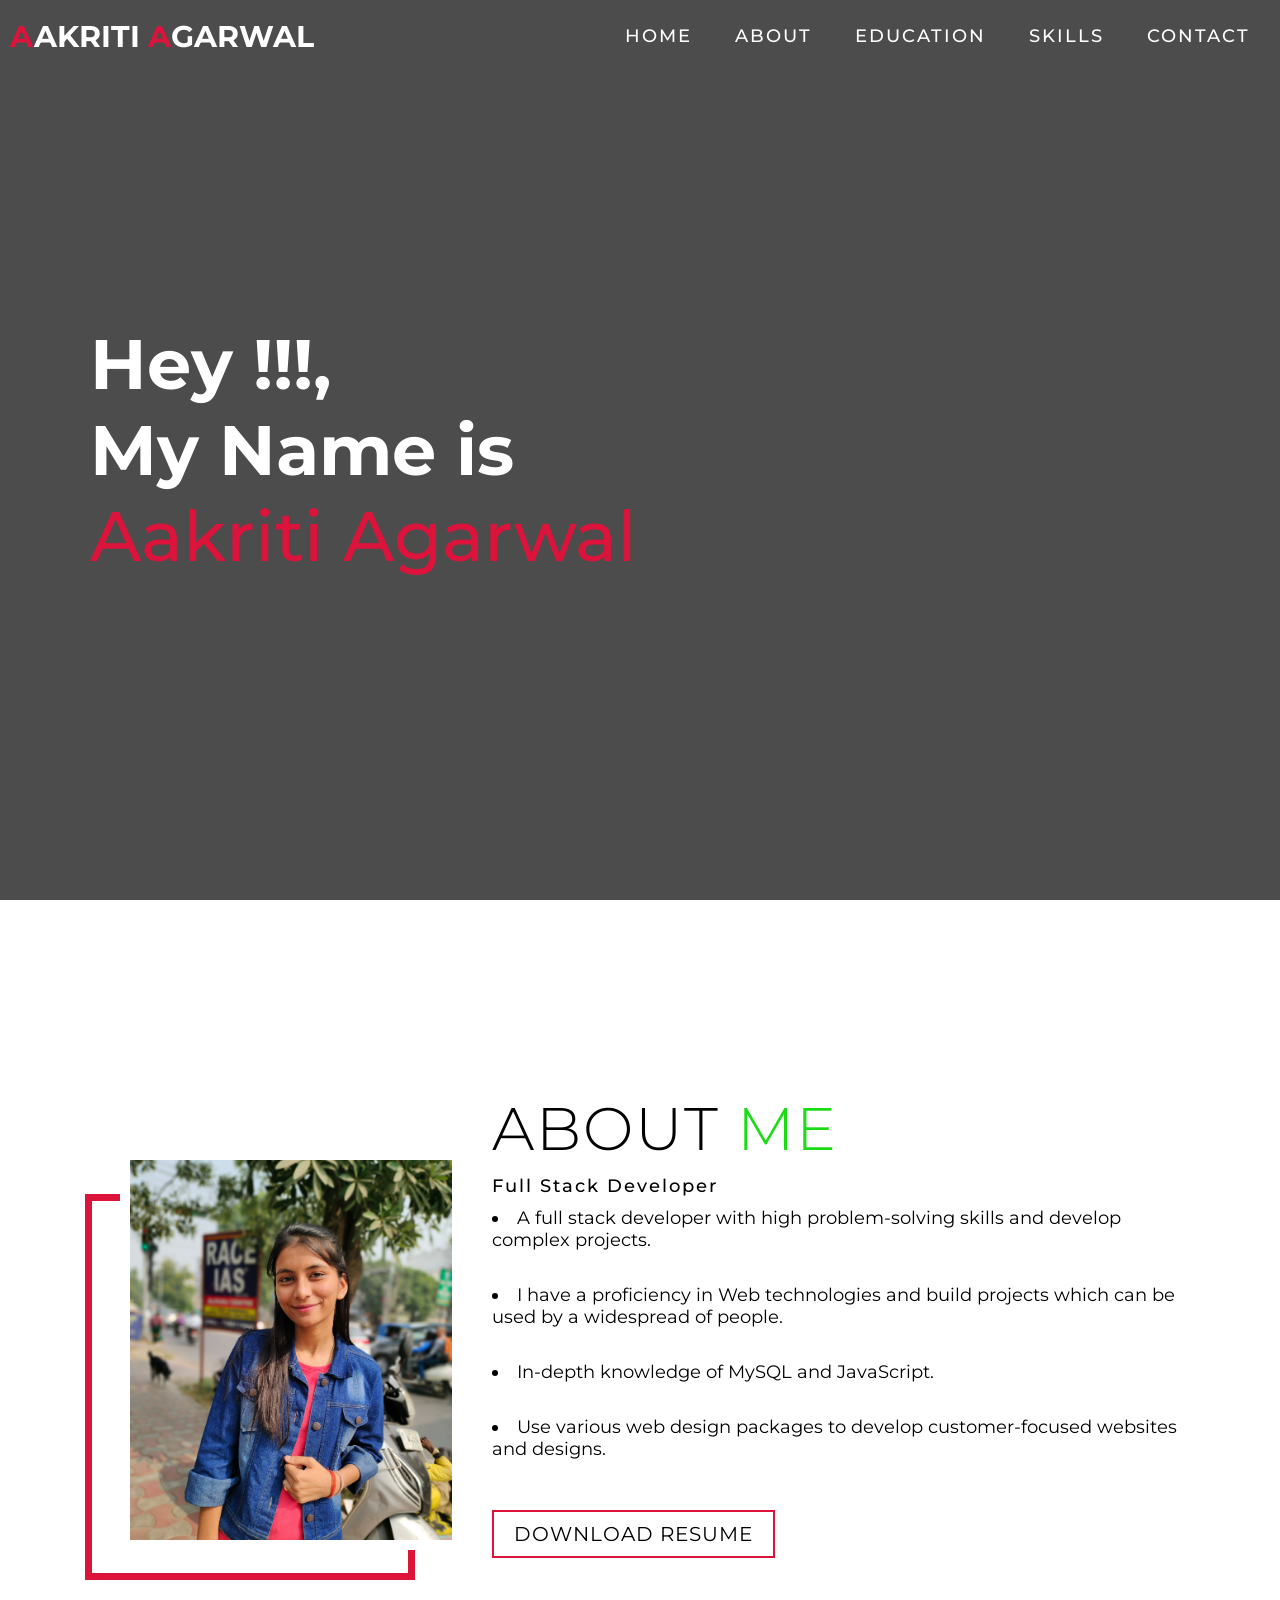
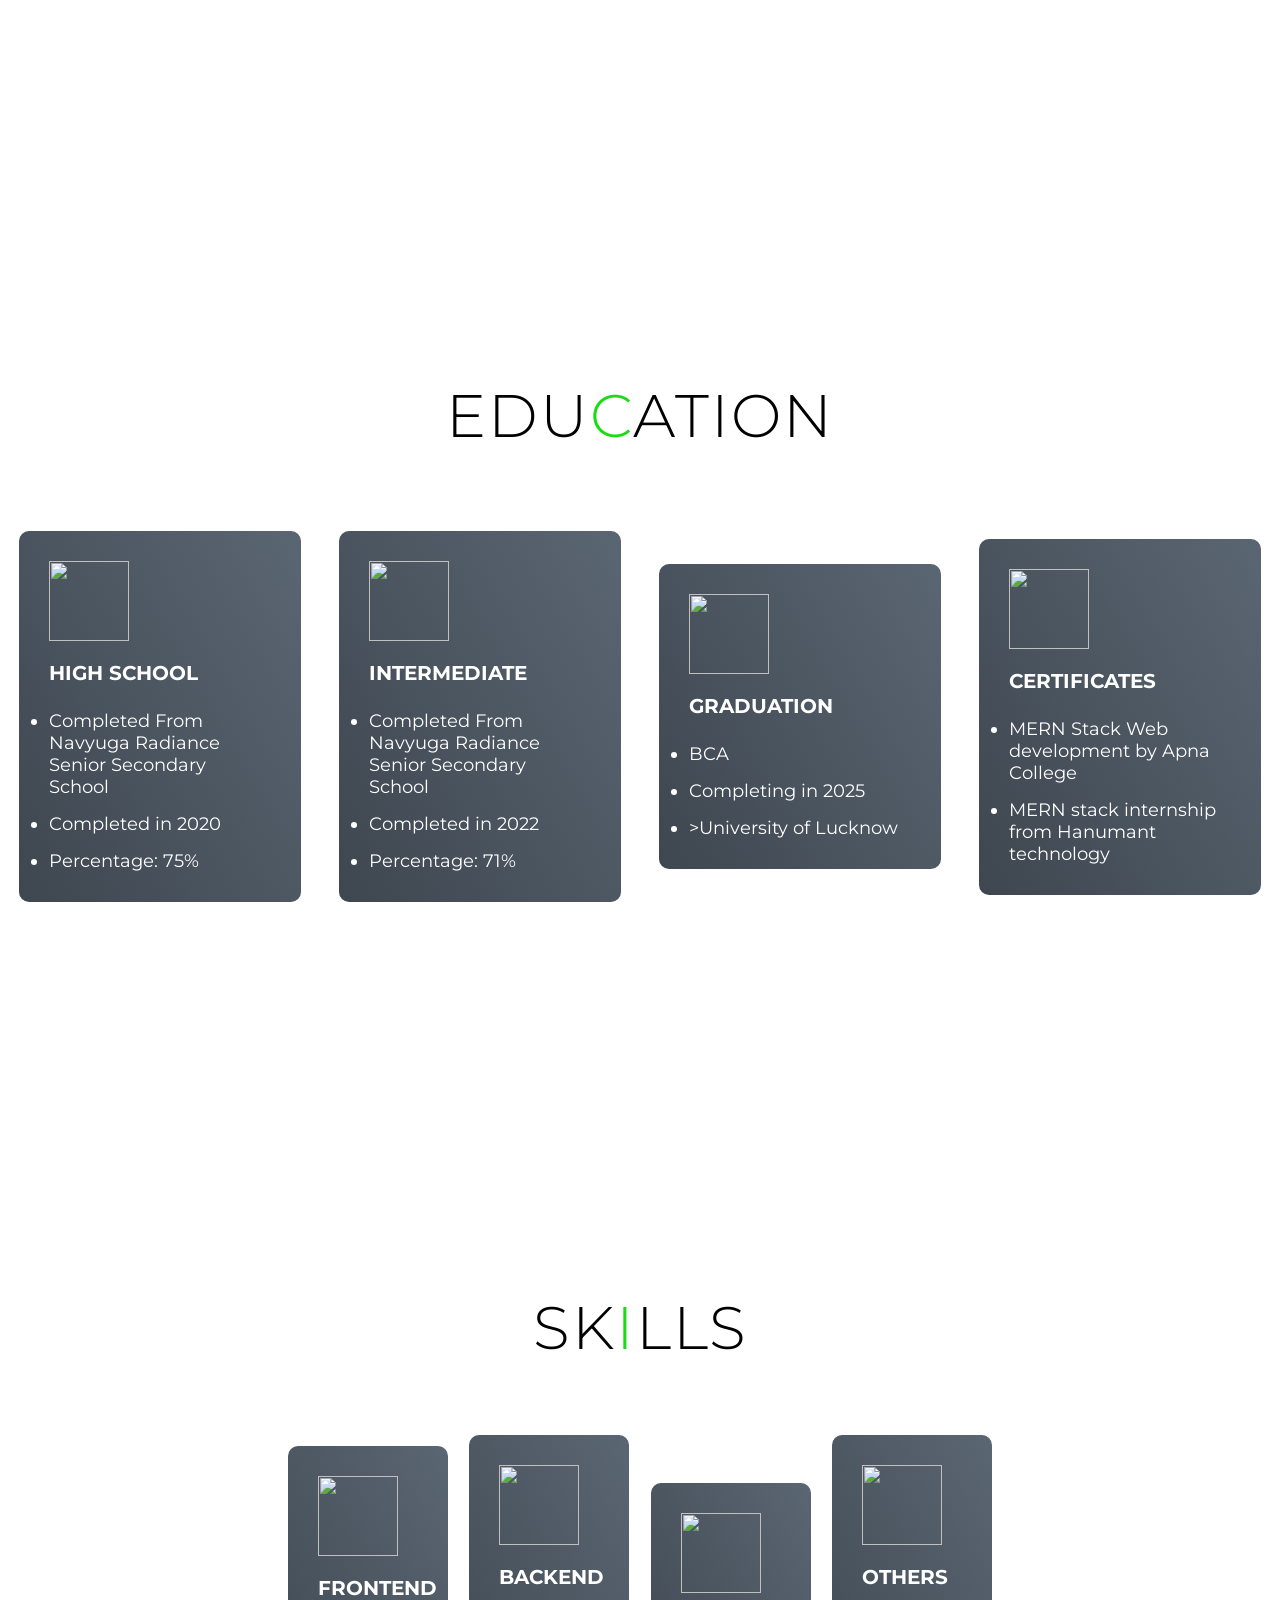
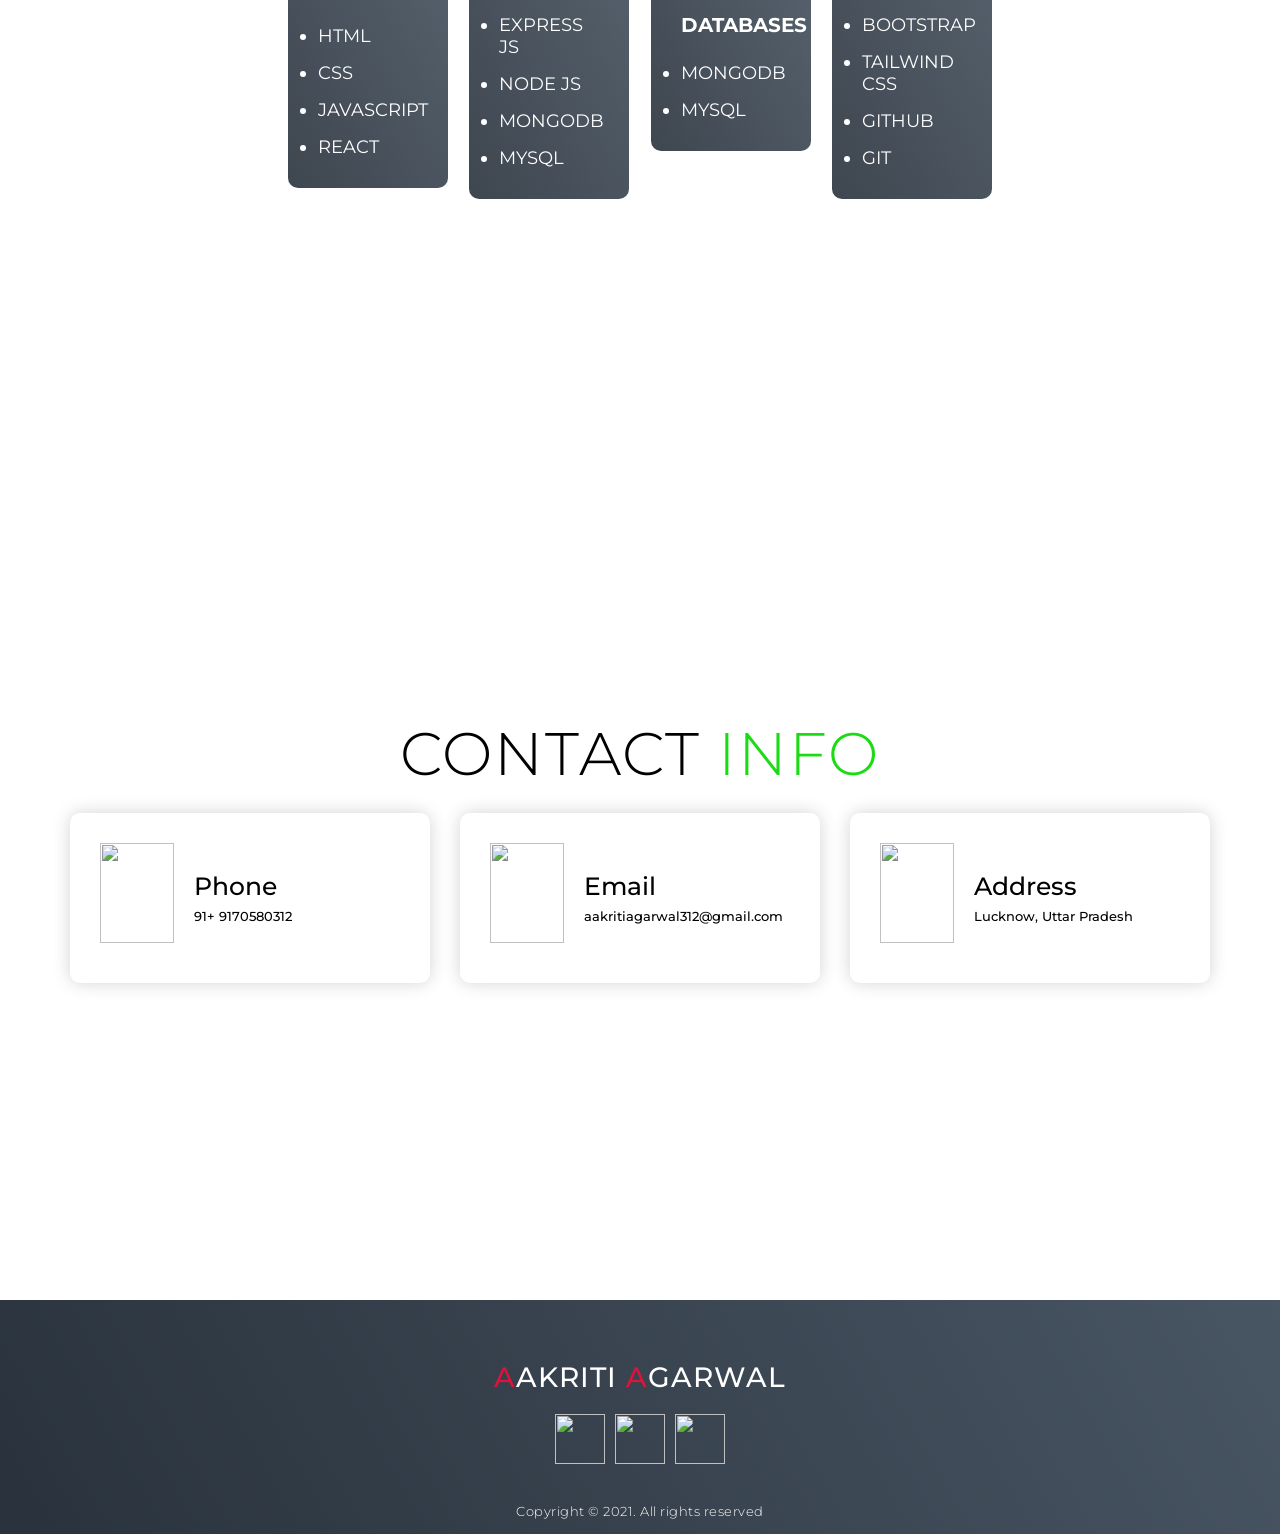
==== index.html @ 70759e77 "Add files via upload" ====
<!DOCTYPE html>
<html lang="en">
<head>
  <meta charset="UTF-8">
  <meta name="viewport" content="width=device-width, initial-scale=1.0">
  <link rel="stylesheet" href="style.css">
  <link rel="stylesheet" href="https://cdnjs.cloudflare.com/ajax/libs/font-awesome/6.6.0/css/all.min.css" integrity="sha512-Kc323vGBEqzTmouAECnVceyQqyqdsSiqLQISBL29aUW4U/M7pSPA/gEUZQqv1cwx4OnYxTxve5UMg5GT6L4JJg==" crossorigin="anonymous" referrerpolicy="no-referrer" />
  <title>My Website</title>
</head>
<body>
  <!-- Header -->
  <section id="header">
    <div class="header container">
      <div class="nav-bar">
        <div class="brand">
          <a href="#hero"><h1><span>A</span>akriti <span>A</span>garwal</h1></a>
        </div>
        <div class="nav-list">
          <div class="hamburger"><div class="bar"></div></div>
          <ul>
            <li><a href="#hero" data-after="Home">Home</a></li>
            <li><a href="#services" data-after="Service">About</a></li>
            <li><a href="#projects" data-after="Projects">Education</a></li>
            <li><a href="#about" data-after="About">Skills</a></li>
            <li><a href="#contact" data-after="Contact">Contact</a></li>
          </ul>
        </div>
      </div>
    </div>
  </section>
  <!-- End Header -->


  <!-- Hero Section  -->
  <section id="hero">
    <div class="hero container">
      <div>
        <h1>Hey !!!, <span></span></h1>
        <h1>My Name is <span></span></h1>
        <h1> Aakriti Agarwal <span></span></h1>
      </div>
    </div>
  </section>
  <!-- End Hero Section  -->

  <!-- About Section -->
  <section id="about">
    <div class="about container">
      <div class="col-left">
        <div class="about-img">
          <img src="./img/img1.jpeg" alt="img">
        </div>
      </div>
      <div class="col-right">
        <h1 class="section-title">About <span>me</span></h1>
        <h2>Full Stack Developer</h2>
        <li>A full stack developer with high problem-solving skills and develop complex projects.</li><br>
        <li>I have a proficiency in Web technologies and build projects which can be used by a widespread of people.</li><br>
        <li>In-depth knowledge of MySQL and JavaScript.</li><br>
        <li>Use various web design packages to develop customer-focused websites and designs.</li>
    </ul>
        <a href="AAKRITI1.docx" download="Resume.pdf" class="cta">Download Resume</a>
      </div>
    </div>
  </section>
  <!-- End About Section -->

  <!-- Education Section -->
  <section id="services">
    <div class="services container">
      <div class="service-top">
        <h1 class="section-title">Edu<span>c</span>ation</h1>
      </div>
      <div class="service-bottom">
        <div class="service-item">
          <div class="icon"><img src="https://img.icons8.com/bubbles/100/000000/services.png"/></div>
          <h2>High School</h2>
          <ul>
            <li>Completed From Navyuga Radiance Senior Secondary School</li>
            <li>Completed in 2020</li>
            <li>Percentage: 75%</li>
          </ul>
        </div>
        <div class="service-item">
          <div class="icon"><img src="https://img.icons8.com/bubbles/100/000000/services.png"/></div>
          <h2>Intermediate</h2>
          <ul>
            <li>Completed From Navyuga Radiance Senior Secondary School</li>
            <li>Completed in 2022</li>
            <li>Percentage: 71%</li>
          </ul>
        </div>
        <div class="service-item">
          <div class="icon"><img src="https://img.icons8.com/bubbles/100/000000/services.png"/></div>
          <h2>Graduation</h2>
          <ul>
            <li>BCA</li>
            <li>Completing in 2025</li>
            <li>>University of Lucknow</li>
          </ul>
        </div>
        <div class="service-item">
          <div class="icon"><img src="https://img.icons8.com/bubbles/100/000000/services.png"/></div>
          <h2>Certificates</h2>
          <ul>
            <li>MERN Stack Web development by Apna College</li>
            <li>MERN stack internship from Hanumant technology</li>
          </ul>
        </div>
      </div>
    </div>
  </section>
  <!-- End Education Section -->

    <!-- Skills Section -->
    <section id="services">
      <div class="services container">
        <div class="service-top">
          <h1 class="section-title">Sk<span>i</span>lls</h1>
        </div>
        <div class="service-bottom">
          <div class="service-item">
            <div class="icon"><img src="https://img.icons8.com/bubbles/100/000000/services.png"/></div>
            <h2>Frontend</h2>
            <ul class="m-1">
              <li>HTML</li>
              <li>CSS</li>
              <li>JAVASCRIPT</li>
              <li>REACT</li>
            </ul>
          </div>
          <div class="service-item">
            <div class="icon"><img src="https://img.icons8.com/bubbles/100/000000/services.png"/></div>
            <h2>BACKEND</h2>
            <ul class="m-1">
              <li>EXPRESS JS</li>
              <li>NODE JS</li>
              <li>MONGODB</li>
              <li>MYSQL</li>
            </ul>
          </div>
          <div class="service-item">
            <div class="icon"><img src="https://img.icons8.com/bubbles/100/000000/services.png"/></div>
            <h2>DATABASES</h2>
            <ul>
              <li>MONGODB</li>
              <li>MYSQL</li>
            </ul>
          </div>
          <div class="service-item">
            <div class="icon"><img src="https://img.icons8.com/bubbles/100/000000/services.png"/></div>
            <h2>OTHERS</h2>
            <ul class="m-1">
              <li class="mt-2">BOOTSTRAP</li>
              <li class="mt-2">TAILWIND CSS</li>
              <li>GITHUB</li>
              <li>GIT</li>
            </ul>
          </div>
        </div>
      </div>
    </section>
    <!-- End Skills Section -->

  <!-- Contact Section -->
  <section id="contact">
    <div class="contact container">
      <div><h1 class="section-title">Contact <span>info</span></h1></div><br>
      <div class="contact-items">
        <div class="contact-item">
          <div class="icon"><img src="https://img.icons8.com/bubbles/100/000000/phone.png"/></div>
          <div class="contact-info">
            <h1>Phone</h1>
            <h2>91+ 9170580312</h2>
          </div>
        </div>
        <div class="contact-item">
          <div class="icon"><img src="https://img.icons8.com/bubbles/100/000000/new-post.png"/></div>
          <div class="contact-info">
            <h1>Email</h1>
            <h2>aakritiagarwal312@gmail.com</h2>
          </div>
        </div>
        <div class="contact-item">
          <div class="icon"><img src="https://img.icons8.com/bubbles/100/000000/map-marker.png"/></div>
          <div class="contact-info">
            <h1>Address</h1>
            <h2>Lucknow, Uttar Pradesh</h2>
          </div>
        </div>
      </div>
    </div>
  </section>
  <!-- End Contact Section -->

  <!-- Footer -->
  <section id="footer">
    <div class="footer container">
      <div class="brand"><h1><span>A</span>akriti <span>a</span>garwal</h1></div>
      <div class="social-icon">
        <div class="social-item">
          <a href="https://www.linkedin.com/in/aakriti-agarwal123/"><img src="https://cdn.pixabay.com/photo/2017/10/04/11/58/linkedin-2815969_1280.jpg"/></a>
        </div>
        <div class="social-item">
          <a href="https://github.com/Aakriti735"><img src="https://www.kindpng.com/picc/m/128-1280192_github-logo-png-github-png-transparent-png.png"/></a>
        </div>
        <div class="social-item">
          <a href="https://www.instagram.com/_aakriti_________?igsh=MXdlNTkwZnluaWkydw=="><img src="https://tse3.mm.bing.net/th?id=OIP.Go2CQNhF_49tkKcpEl_sHQHaHZ&pid=Api&P=0&h=180"/></a>
        </div>
      </div>
      <p>Copyright © 2021. All rights reserved</p>
    </div>
  </section>
  <!-- End Footer -->
  <script src="./app.js"></script>
</body>
</html>
---- style.css ----
@import 'https://fonts.googleapis.com/css?family=Montserrat:300, 400, 700&display=swap';
* {
	padding: 0;
	margin: 0;
	box-sizing: border-box;
}
html {
	font-size: 10px;
	font-family: 'Montserrat', sans-serif;
	scroll-behavior: smooth;
}
a {
	text-decoration: none;
}
.container {
	min-height: 100vh;
	width: 100%;
	display: flex;
	align-items: center;
	justify-content: center;
}
img {
	height: 100%;
	width: 100%;
	object-fit: cover;
}
p {
	color: black;
	font-size: 1.4rem;
	margin-top: 5px;
	line-height: 2.5rem;
	font-weight: 300;
	letter-spacing: .05rem;
}
.section-title {
	font-size: 4rem;
	font-weight: 300;
	color: black;
	margin-bottom: 10px;
	text-transform: uppercase;
	letter-spacing: .2rem;
	text-align: center;
}
.section-title span {
	color: rgb(27, 220, 20);
}

.cta {
	display: inline-block;
	padding: 10px 30px;
	color: white;
	background-color: transparent;
	border: 2px solid crimson;
	font-size: 2rem;
	text-transform: uppercase;
	letter-spacing: .1rem;
	margin-top: 30px;
	transition: .3s ease;
	transition-property: background-color, color;
}
.cta:hover {
	color: white;
	background-color: rgb(27, 220, 20);
}
.brand h1 {
	font-size: 3rem;
	text-transform: uppercase;
	color: white;
}
.brand h1 span {
	color: crimson;
}

/* Header section */
#header {
	position: fixed;
	z-index: 1000;
	left: 0;
	top: 0;
	width: 100vw;
	height: auto;
}
#header .header {
	min-height: 8vh;
	background-color: rgba(31, 30, 30, 0.24);
	transition: .3s ease background-color;
}
#header .nav-bar {
	display: flex;
	align-items: center;
	justify-content: space-between;
	width: 100%;
	height: 100%;
	max-width: 1300px;
	padding: 0 10px;
}
#header .nav-list ul {
	list-style: none;
	position: absolute;
	background-color: rgb(31, 30, 30);
	width: 100vw;
	height: 100vh;
	left: 100%;
	top: 0;
	display: flex;
	flex-direction: column;
	justify-content: center;
	align-items: center;
	z-index: 1;
	overflow-x: hidden;
	transition: .5s ease left;
}
#header .nav-list ul.active {
	left: 0%;
}
#header .nav-list ul a {
	font-size: 2.5rem;
	font-weight: 500;
	letter-spacing: .2rem;
	text-decoration: none;
	color: white;
	text-transform: uppercase;
	padding: 20px;
	display: block;
}
#header .nav-list ul a::after {
	content: attr(data-after);
	position: absolute;
	top: 50%;
	left: 50%;
	transform: translate(-50%, -50%) scale(0);
	color: rgba(240, 248, 255, 0.021);
	font-size: 13rem;
	letter-spacing: 50px;
	z-index: -1;
	transition: .3s ease letter-spacing;
}
#header .nav-list ul li:hover a::after {
	transform: translate(-50%, -50%) scale(1);
	letter-spacing: initial;
}
#header .nav-list ul li:hover a {
	color: rgb(27, 220, 20);
}
#header .hamburger {
	height: 60px;
	width: 60px;
	display: inline-block;
	border: 3px solid white;
	border-radius: 50%;
	position: relative;
	display: flex;
	align-items: center;
	justify-content: center;
	z-index: 100;
	cursor: pointer;
	transform: scale(.8);
	margin-right: 20px;
}
#header .hamburger:after {
	position: absolute;
	content: '';
	height: 100%;
	width: 100%;
	border-radius: 50%;
	border: 3px solid white;
	animation: hamburger_puls 1s ease infinite;
}
#header .hamburger .bar {
	height: 2px;
	width: 30px;
	position: relative;
	background-color: white;
	z-index: -1;
}
#header .hamburger .bar::after,
#header .hamburger .bar::before {
	content: '';
	position: absolute;
	height: 100%;
	width: 100%;
	left: 0;
	background-color: white;
	transition: .3s ease;
	transition-property: top, bottom;
}
#header .hamburger .bar::after {
	top: 8px;
}
#header .hamburger .bar::before {
	bottom: 8px;
}
#header .hamburger.active .bar::before {
	bottom: 0;
}
#header .hamburger.active .bar::after {
	top: 0;
}
/* End Header section */

/* Hero Section */
#hero {
	background:  url("https://images.pexels.com/photos/3458997/pexels-photo-3458997.jpeg?auto=compress&cs=tinysrgb&w=1260&h=750&dpr=1");
	background-size: cover;
	background-position: top center;
	position: relative;
	z-index: 1;
}
#hero::after {
	content: '';
	position: absolute;
	left: 0;
	top: 0;
	height: 100%;
	width: 100%;
	background-color: black;
	opacity: .7;
	z-index: -1;
}
#hero .hero {
	max-width: 1200px;
	margin: 0 auto;
	padding: 0 50px;
	justify-content: flex-start;
}
#hero h1 {
	display: block;
	width: fit-content;
	font-size: 4rem;
	position: relative;
	color: transparent;
	animation: text_reveal .5s ease forwards;
	animation-delay: 1s;
}
#hero h1:nth-child(1) {
	animation-delay: 1s;
}
#hero h1:nth-child(2) {
	animation-delay: 2s;
}
#hero h1:nth-child(3) {
	animation: text_reveal_name .5s ease forwards;
	animation-delay: 3s;
}
#hero h1 span {
	position: absolute;
	top: 0;
	left: 0;
	height: 100%;
	width: 0;
	background-color: crimson;
	animation: text_reveal_box 1s ease;
	animation-delay: .5s;
}
#hero h1:nth-child(1) span {
	animation-delay: .5s;
}
#hero h1:nth-child(2) span {
	animation-delay: 1.5s;
}
#hero h1:nth-child(3) span {
	animation-delay: 2.5s;
}

/* End Hero Section */

/* Services Section */
#services .services {
	flex-direction: column;
	text-align: center;
	max-width: 1500px;
	margin: 0 auto;
	padding: 100px 0;
}
#services .service-top {
	max-width: 500px;
	margin: 0 auto;
}
#services .service-bottom {
	display: flex;
	align-items: center;
	justify-content: center;
	flex-wrap: wrap;
	margin-top: 50px;
}
#services .service-item {
	flex-basis: 80%;
	display: flex;
	align-items: flex-start;
	justify-content: center;
	flex-direction: column;
	padding: 30px;
	border-radius: 10px;
	background-image: url(./img/img-1.png);
	background-size: cover;
	margin: 10px 5%;
	position: relative;
	z-index: 1;
	overflow: hidden;
}
#services .service-item::after {
	content: '';
	position: absolute;
	left: 0;
	top: 0;
	height: 100%;
	width: 100%;
	background-image: linear-gradient(60deg, #29323c 0%, #485563 100%);
	opacity: .9;
	z-index: -1;
}
#services .service-bottom .icon {
	height: 80px;
	width: 80px;
	margin-bottom: 20px;
}
#services .service-item h2 {
	font-size: 2rem;
	color: white;
	margin-bottom: 10px;
	text-transform: uppercase;
}
#services .service-item li {
	color: white;
	text-align: left;
	margin-top: 15px;
	font-size: 18px;
}

#services .service-bottom .skill-item li {
	color: white;
	text-align: left;
	margin-top: 15px;
	font-size: 18px;
}
/* End Services Section */

/* Projects section */
#projects .projects {
	flex-direction: column;
	max-width: 1200px;
	margin: 0 auto;
	padding: 100px 0;
}
#projects .projects-header h1 {
	margin-bottom: 50px;
}
#projects .all-projects {
	display: flex;
	align-items: center;
	justify-content: center;
	flex-direction: column;
}
#projects .project-item {
	display: flex;
	align-items: center;
	justify-content: center;
	flex-direction: column;
	width: 80%;
	margin: 20px auto;
	overflow: hidden;
	border-radius: 10px;
}
#projects .project-info {
	padding: 30px;
	flex-basis: 50%;
	height: 100%;
	display: flex;
	align-items: flex-start;
	justify-content: center;
	flex-direction: column;
	background-image: linear-gradient(60deg, #29323c 0%, #485563 100%);
	color: white;
}
#projects .project-info h1 {
	font-size: 4rem;
	font-weight: 500;
}
#projects .project-info h2 {
	font-size: 1.8rem;
	font-weight: 500;
	margin-top: 10px;
}
#projects .project-info p {
	color: white;
}
#projects .project-img {
	flex-basis: 50%;
	height: 300px;
	overflow: hidden;
	position: relative;
}
#projects .project-img:after {
	content: '';
	position: absolute;
	left: 0;
	top: 0;
	height: 100%;
	width: 100%;
	background-image: linear-gradient(60deg, #29323c 0%, #485563 100%);
	opacity: .7;
}
#projects .project-img img {
	transition: .3s ease transform;
}
#projects .project-item:hover .project-img img {
	transform: scale(1.1);
}
/* End Projects section */

/* About Section */
#about .about {
	flex-direction: column-reverse;
	text-align: center;
	max-width: 1200px;
	margin: 0 auto;
	padding: 100px 20px;
}
#about .col-left {
	width: 250px;
	height: 360px;
}
#about .col-right {
	width: 100%;
}
#about .col-right h2 {
	font-size: 1.8rem;
	font-weight: 500;
	letter-spacing: .2rem;
	margin-bottom: 10px;
}
#about .col-right li {
	margin-bottom: 20px;
	font-size: 18px;
}
#about .col-right .cta {
	color: black;
	margin-bottom: 50px;
	padding: 10px 20px;
	font-size: 2rem;
}
#about .col-left .about-img {
	height: 100%;
	width: 100%;
	position: relative;
	border: 10px solid white;
}
#about .col-left .about-img::after {
	content: '';
	position: absolute;
	left: -33px;
	top: 19px;
	height: 98%;
	width: 98%;
	border: 7px solid crimson;
	z-index: -1;
}
/* End About Section */

/* contact Section */
#contact .contact {
	flex-direction: column;
	max-width: 1200px;
	margin: 0 auto;
}
#contact .contact-items {
	width: 400px;
}
#contact .contact-item {
	width: 80%;
	padding: 20px;
	text-align: center;
	border-radius: 10px;
	padding: 30px;
	margin: 30px;
	display: flex;
	justify-content: center;
	align-items: center;
	flex-direction: column;
	box-shadow: 0px 0px 18px 0 #0000002c;
	transition: .3s ease box-shadow;
}
#contact .contact-item:hover {
	box-shadow: 0px 0px 5px 0 #0000002c;
}
#contact .icon {
	width: 70px;
	margin: 0 auto;
	margin-bottom: 10px;
}
#contact .contact-info h1 {
	font-size: 2.5rem;
	font-weight: 500;
	margin-bottom: 5px;
}
#contact .contact-info h2 {
	font-size: 1.3rem;
	line-height: 2rem;
	font-weight: 500;
}
/*End contact Section */

/* Footer */
#footer {
	background-image: linear-gradient(60deg, #29323c 0%, #485563 100%);
}
#footer .footer {
	min-height: 200px;
	flex-direction: column;
	padding-top: 50px;
	padding-bottom: 10px;
}
#footer h1 {
	color: white;
	font-weight: 500;
	font-size: 2.8rem;
	letter-spacing: .1rem;
	margin-top: 10px;
	margin-bottom: 20px;
}
#footer .social-icon {
	display: flex;
	margin-bottom: 30px;
}
#footer .social-item {
	height: 50px;
	width: 50px;
	margin: 0 5px;
	border-radius: 50%;
}
#footer p {
	color: white;
	font-size: 1.3rem;
}
/* End Footer */

/* Keyframes */
@keyframes hamburger_puls {
	0% {
		opacity: 1;
		transform: scale(1);
	}
	100% {
		opacity: 0;
		transform: scale(1.4);
	}
}
@keyframes text_reveal_box {
	50% {
		width: 100%;
		left: 0;
	}
	100% {
		width: 0;
		left: 100%;
	}
}
@keyframes text_reveal {
	100% {
		color: white;
	}
}
@keyframes text_reveal_name {
	100% {
		color: crimson;
		font-weight: 500;
	}
}
/* End Keyframes */

/* Media Query For Tablet */
@media only screen and (min-width: 768px) {
	.cta {
		font-size: 2.5rem;
		padding: 20px 60px;
	}
	h1.section-title {
		font-size: 6rem;
	}

	/* Hero */
	#hero h1 {
		font-size: 7rem;
	}
	/* End Hero */

	/* Services Section */
	#services .service-bottom .service-item {
		flex-basis: 45%;
		margin: 2.5%;
	}
	/* End Services Section */

	/* Project */
	#projects .project-item {
		flex-direction: row;
	}
	#projects .project-item:nth-child(even) {
		flex-direction: row-reverse;
	}
	#projects .project-item {
		height: 400px;
		margin: 0;
		width: 100%;
		border-radius: 0;
	}
	#projects .all-projects .project-info {
		height: 100%;
	}
	#projects .all-projects .project-img {
		height: 100%;
	}
	/* End Project */

	/* About */
	#about .about {
		flex-direction: row;
	}
	#about .col-left {
		width: 600px;
		height: 400px;
		padding-left: 60px;
	}
	#about .about .col-left .about-img::after {
		left: -45px;
		top: 34px;
		height: 98%;
		width: 98%;
		border: 10px solidrgb(27, 220, 20);
	}
	#about .col-right {
		text-align: left;
		padding: 30px;
	}
	#about .col-right h1 {
		text-align: left;
	}
	/* End About */

	/* contact  */
	#contact .contact {
		flex-direction: column;
		padding: 100px 0;
		align-items: center;
		justify-content: center;
		min-width: 20vh;
	}
	#contact .contact-items {
		width: 100%;
		display: flex;
		flex-direction: row;
		justify-content: space-evenly;
		margin: 0;
	}
	#contact .contact-item {
		width: 30%;
		margin: 0;
		flex-direction: row;
	}
	#contact .contact-item .icon {
		height: 100px;
		width: 100px;
	}
	#contact .contact-item .icon img {
		object-fit: contain;
	}
	#contact .contact-item .contact-info {
		width: 100%;
		text-align: left;
		padding-left: 20px;
	}
	/* End contact  */
}
/* End Media Query For Tablet */

/* Media Query For Desktop */
@media only screen and (min-width: 1200px) {
	/* header */
	#header .hamburger {
		display: none;
	}
	#header .nav-list ul {
		position: initial;
		display: block;
		height: auto;
		width: fit-content;
		background-color: transparent;
	}
	#header .nav-list ul li {
		display: inline-block;
	}
	#header .nav-list ul li a {
		font-size: 1.8rem;
	}
	#header .nav-list ul a:after {
		display: none;
	}
	/* End header */

	#services .service-bottom .service-item {
		flex-basis: 22%;
		margin: 1.5%;
	}
}
/* End  Media Query For Desktop */
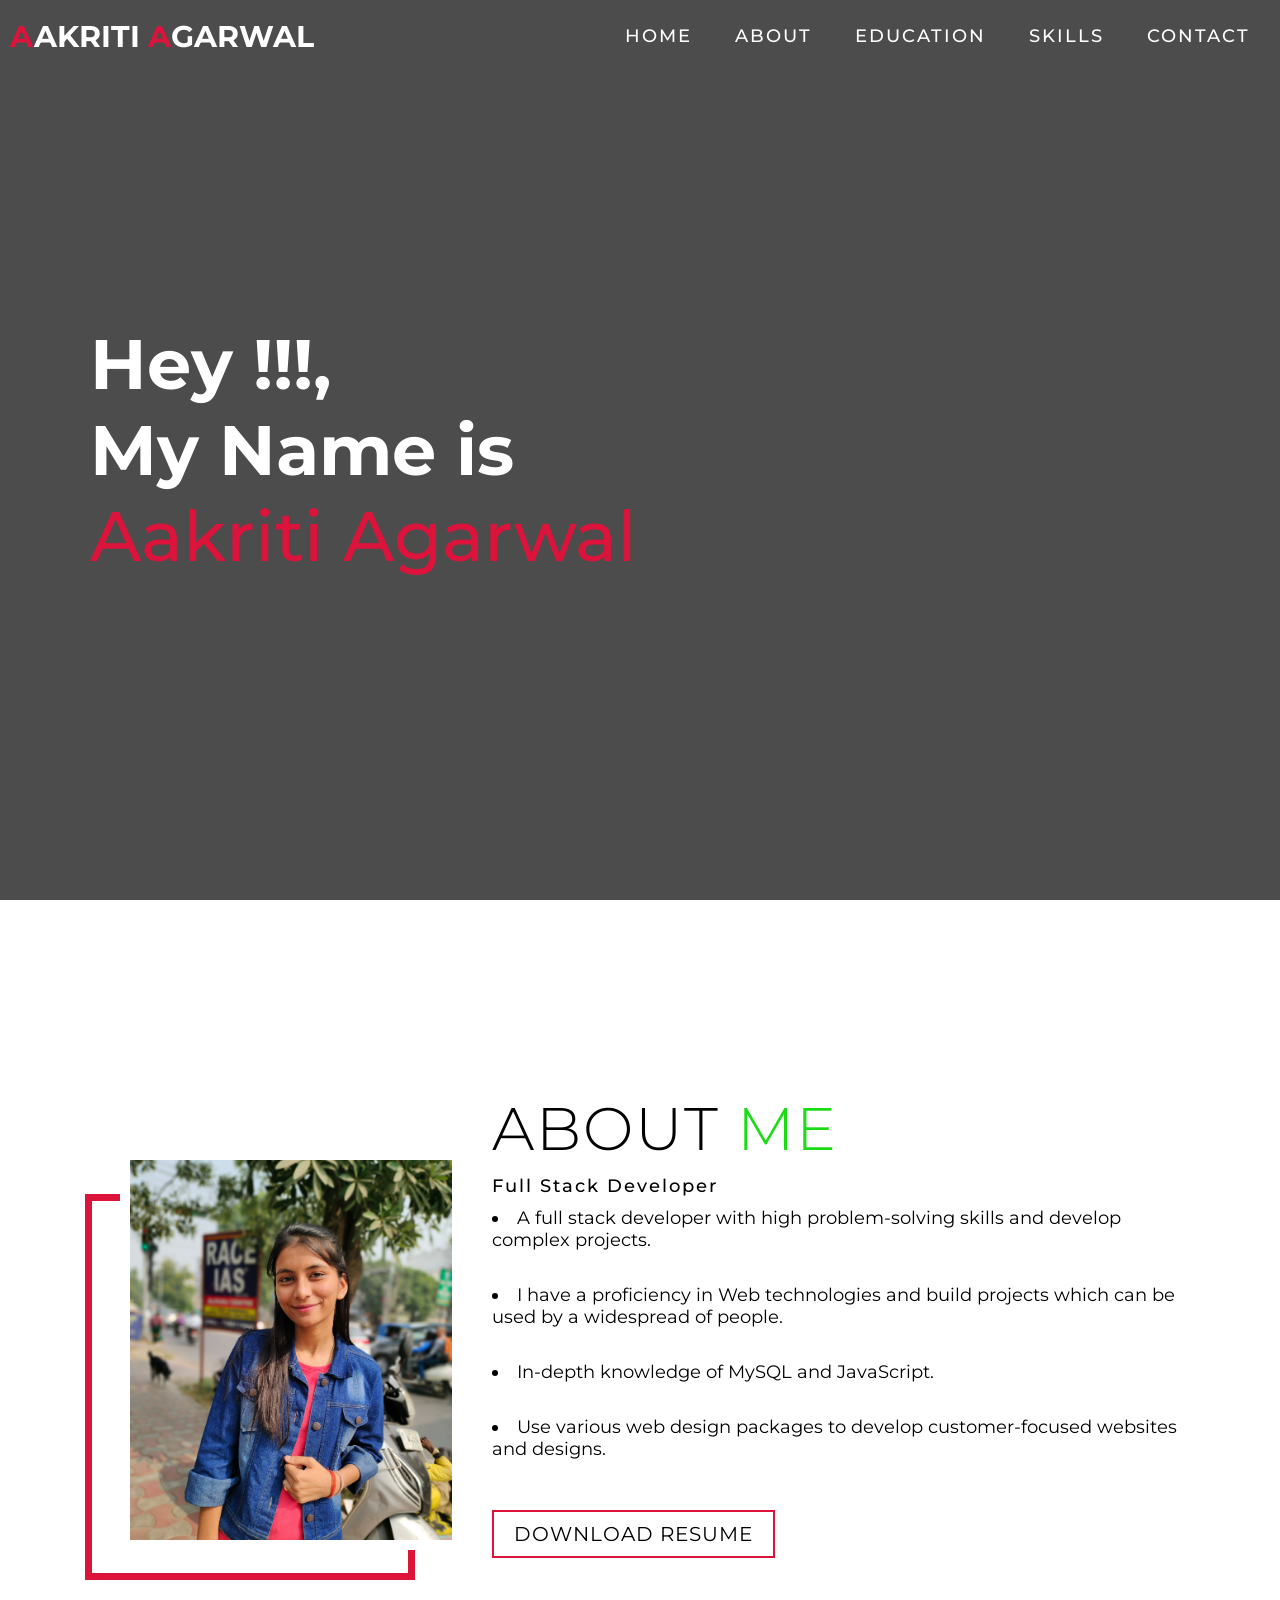
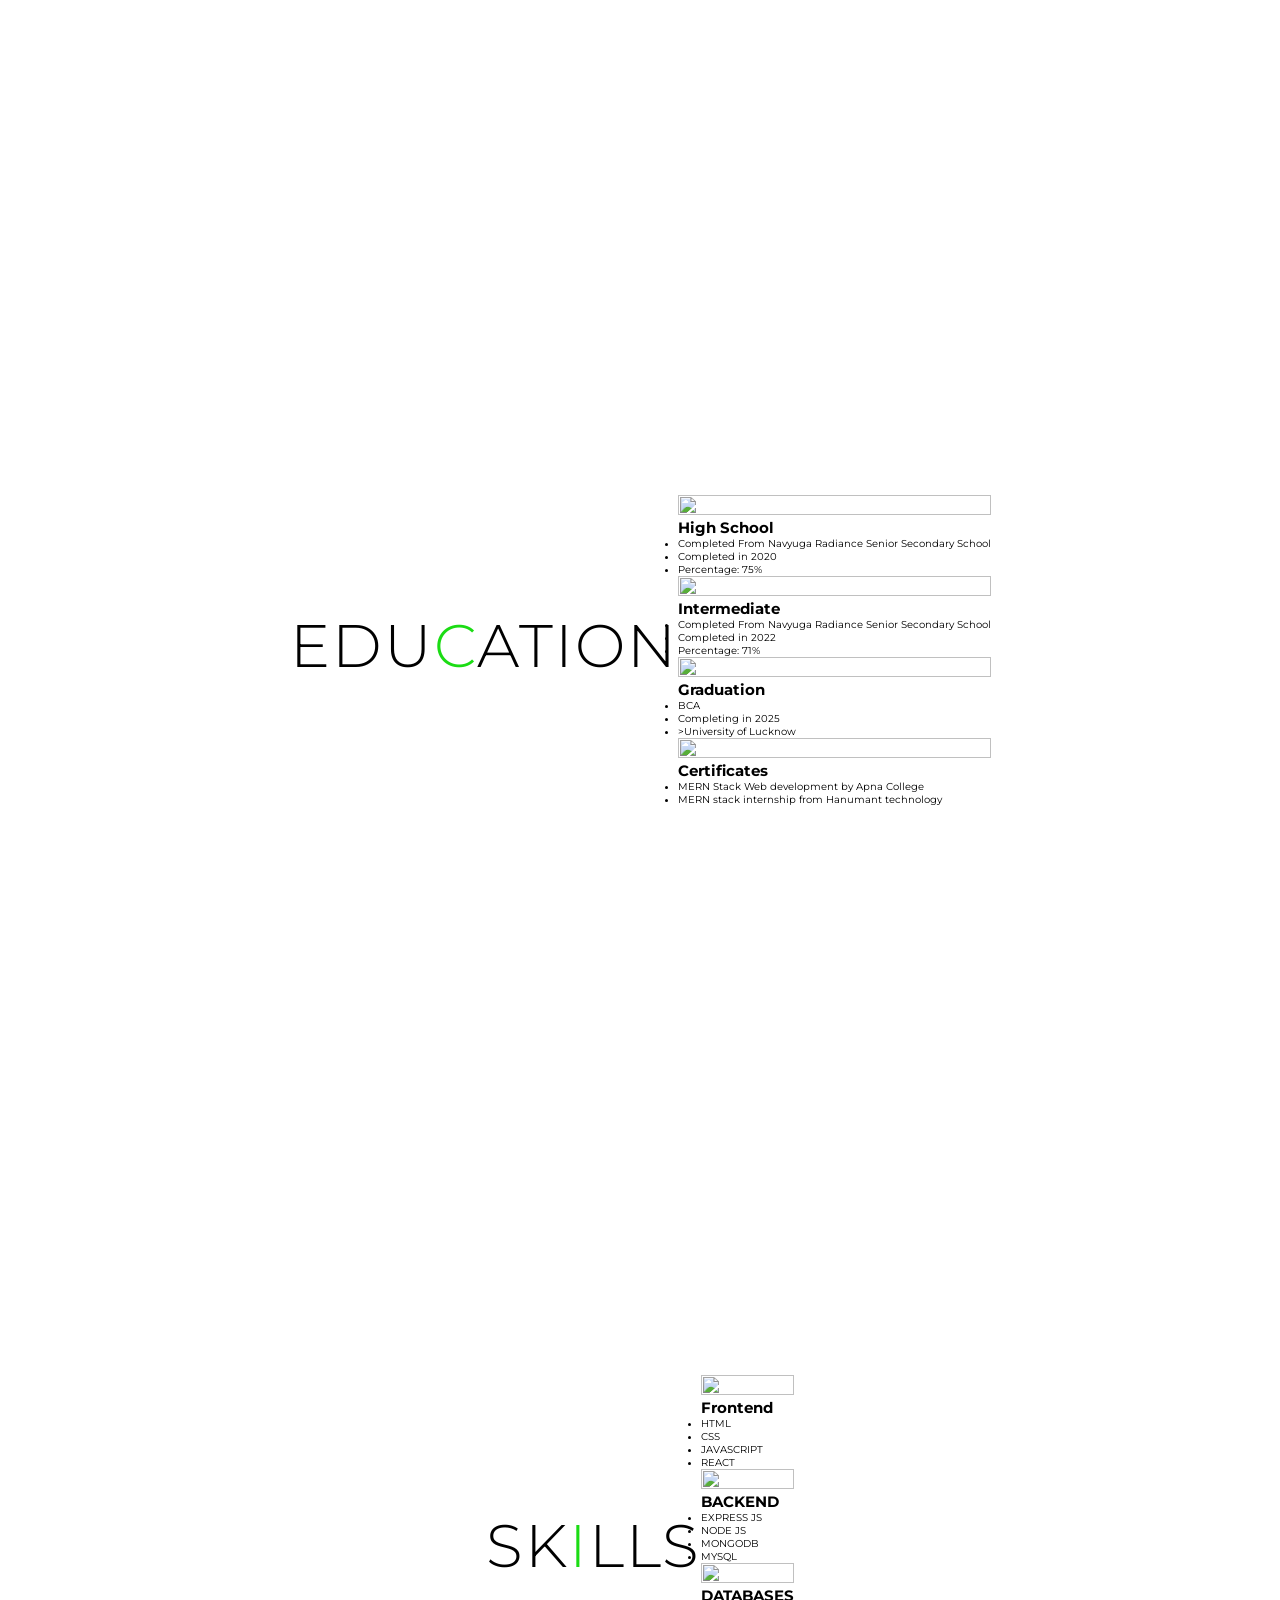
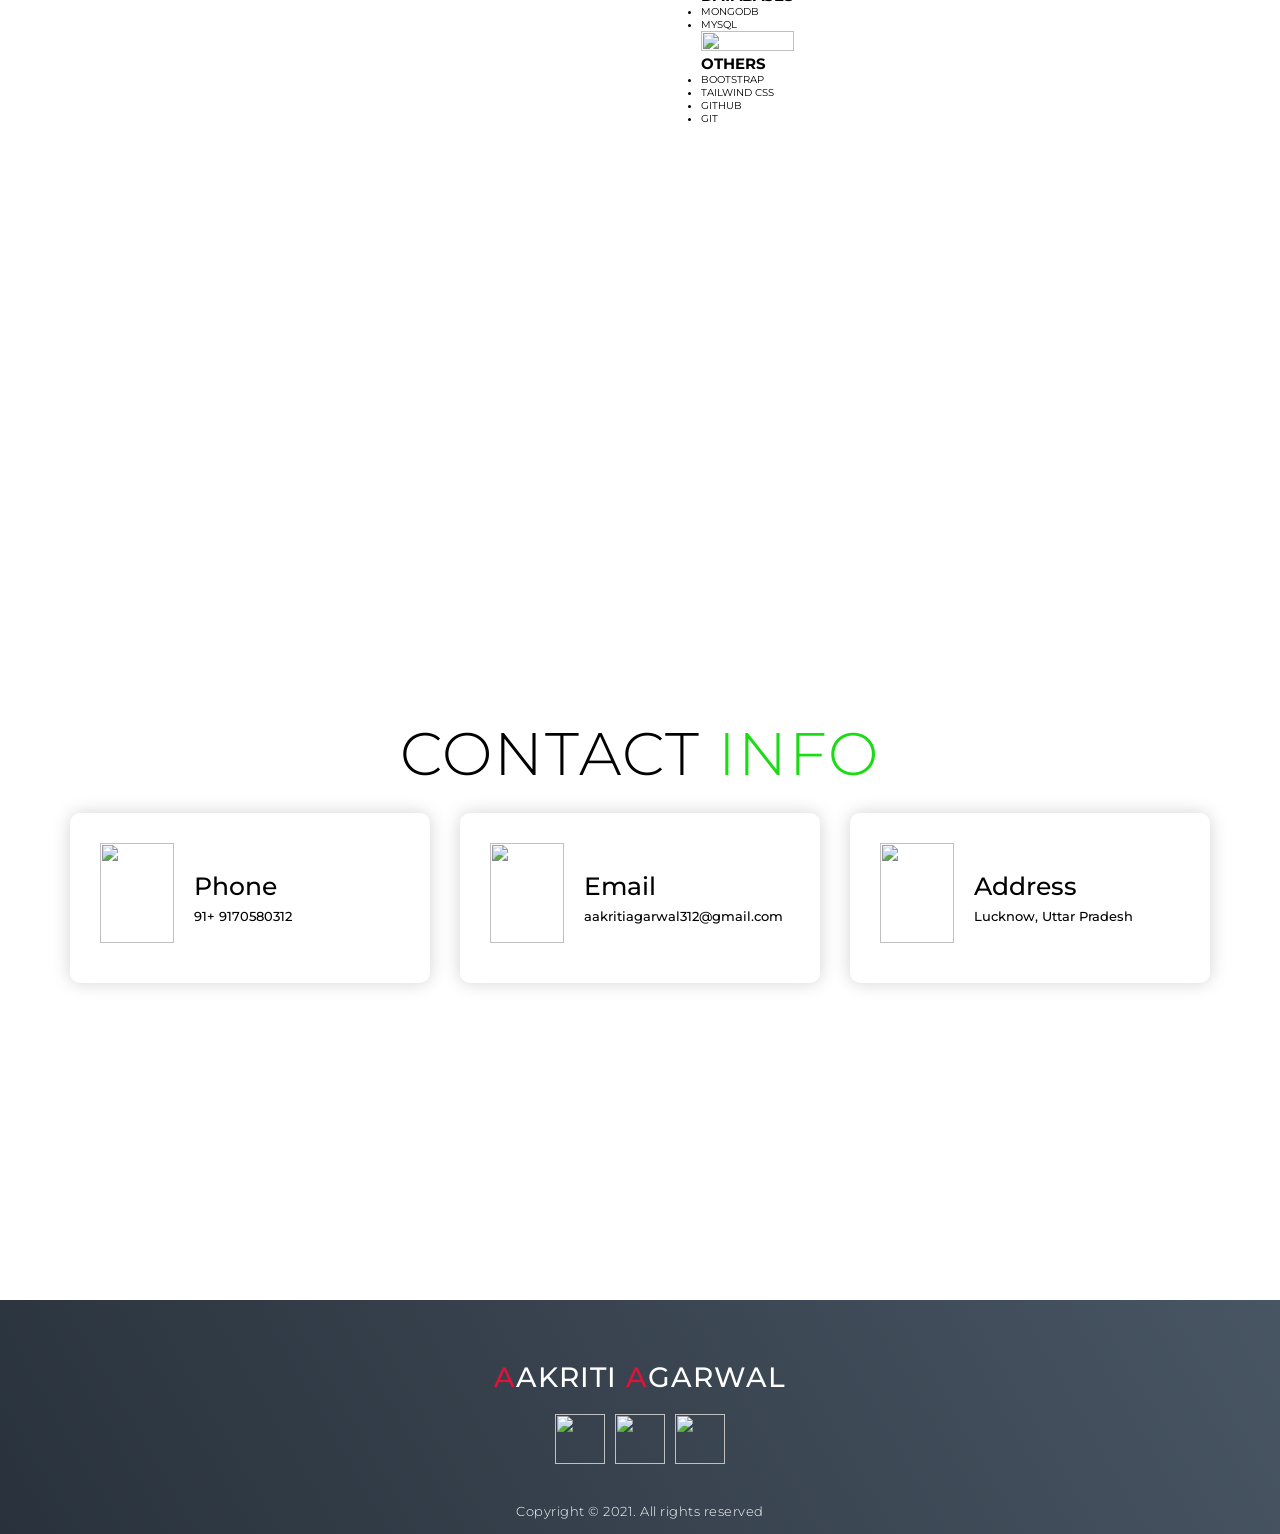
==== commit 18ded154: "Update index.html" ====
--- a/index.html
+++ b/index.html
@@ -19,9 +19,9 @@
           <div class="hamburger"><div class="bar"></div></div>
           <ul>
             <li><a href="#hero" data-after="Home">Home</a></li>
-            <li><a href="#services" data-after="Service">About</a></li>
-            <li><a href="#projects" data-after="Projects">Education</a></li>
-            <li><a href="#about" data-after="About">Skills</a></li>
+            <li><a href="#about" data-after="Service">About</a></li>
+            <li><a href="#education" data-after="Projects">Education</a></li>
+            <li><a href="#skills" data-after="About">Skills</a></li>
             <li><a href="#contact" data-after="Contact">Contact</a></li>
           </ul>
         </div>
@@ -66,7 +66,7 @@
   <!-- End About Section -->
 
   <!-- Education Section -->
-  <section id="services">
+  <section id="education">
     <div class="services container">
       <div class="service-top">
         <h1 class="section-title">Edu<span>c</span>ation</h1>
@@ -113,7 +113,7 @@
   <!-- End Education Section -->
 
     <!-- Skills Section -->
-    <section id="services">
+    <section id="skills">
       <div class="services container">
         <div class="service-top">
           <h1 class="section-title">Sk<span>i</span>lls</h1>
@@ -214,4 +214,4 @@
   <!-- End Footer -->
   <script src="./app.js"></script>
 </body>
-</html>+</html>
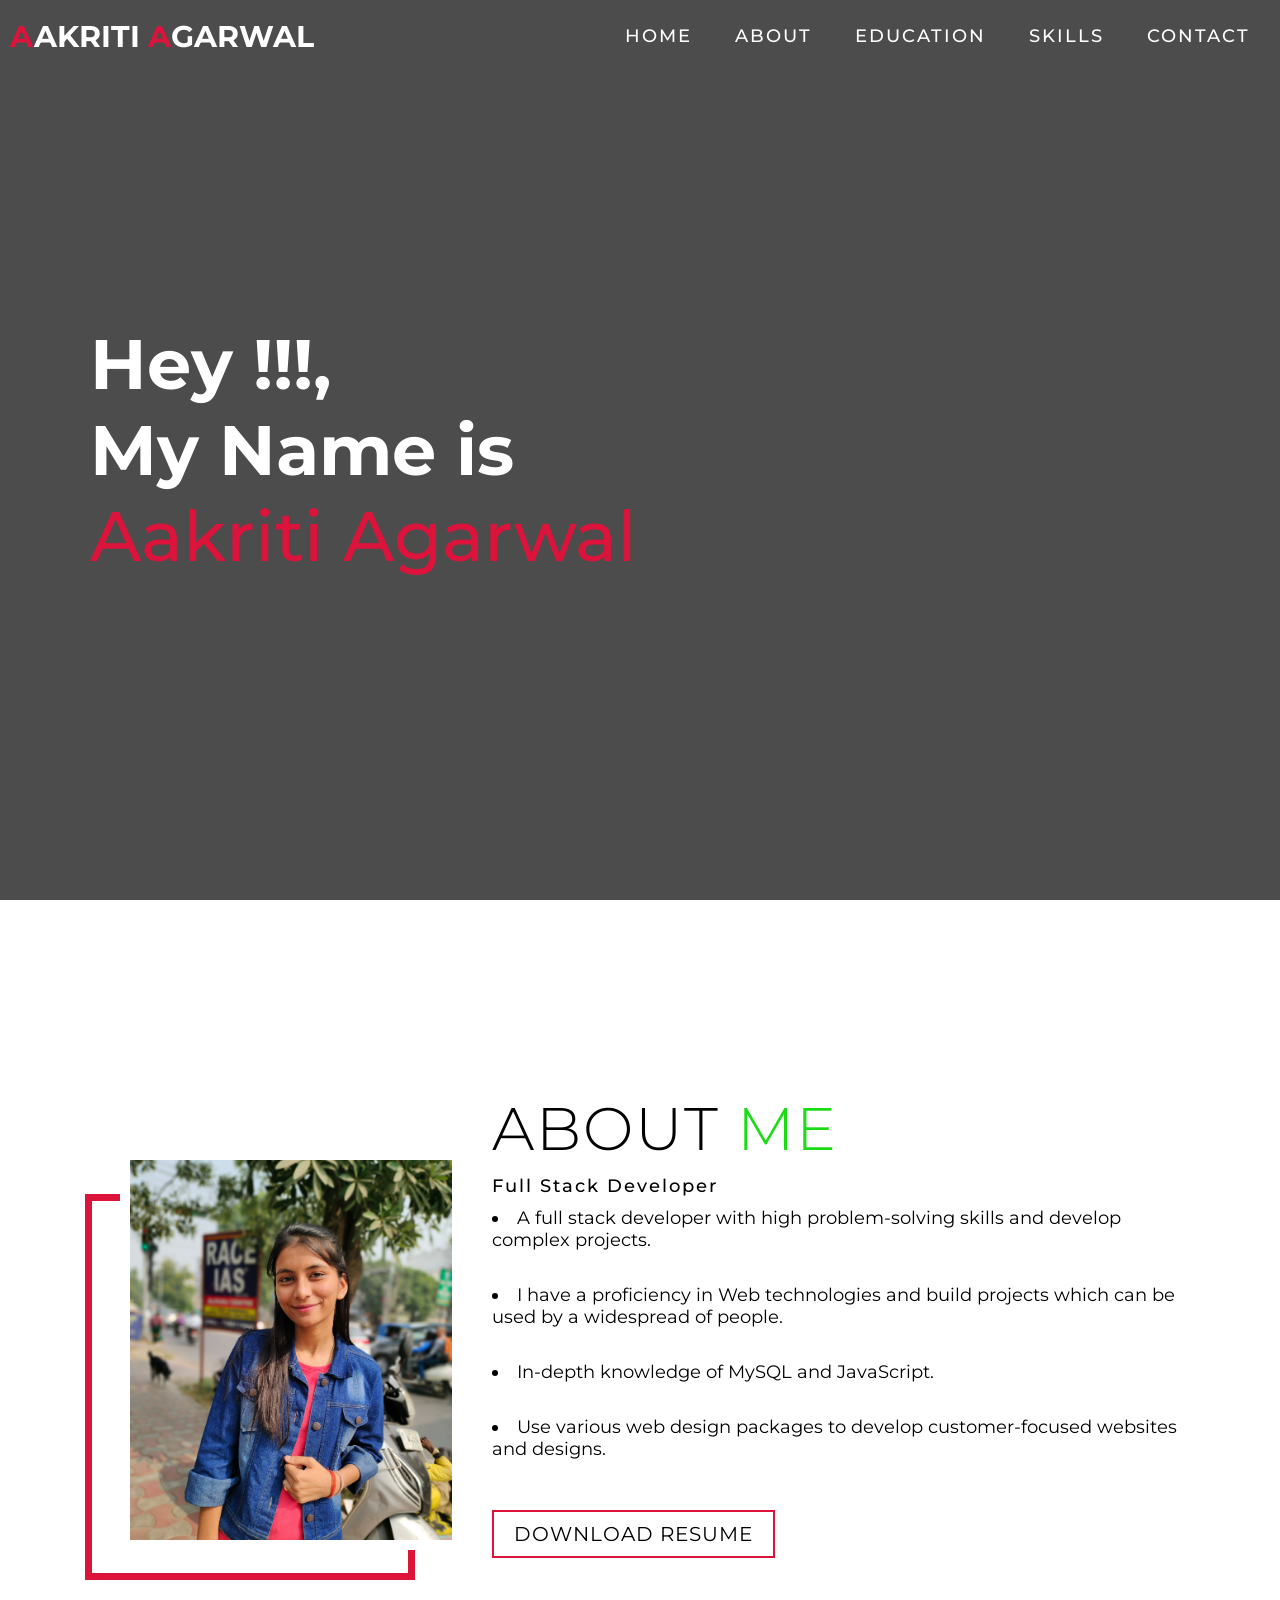
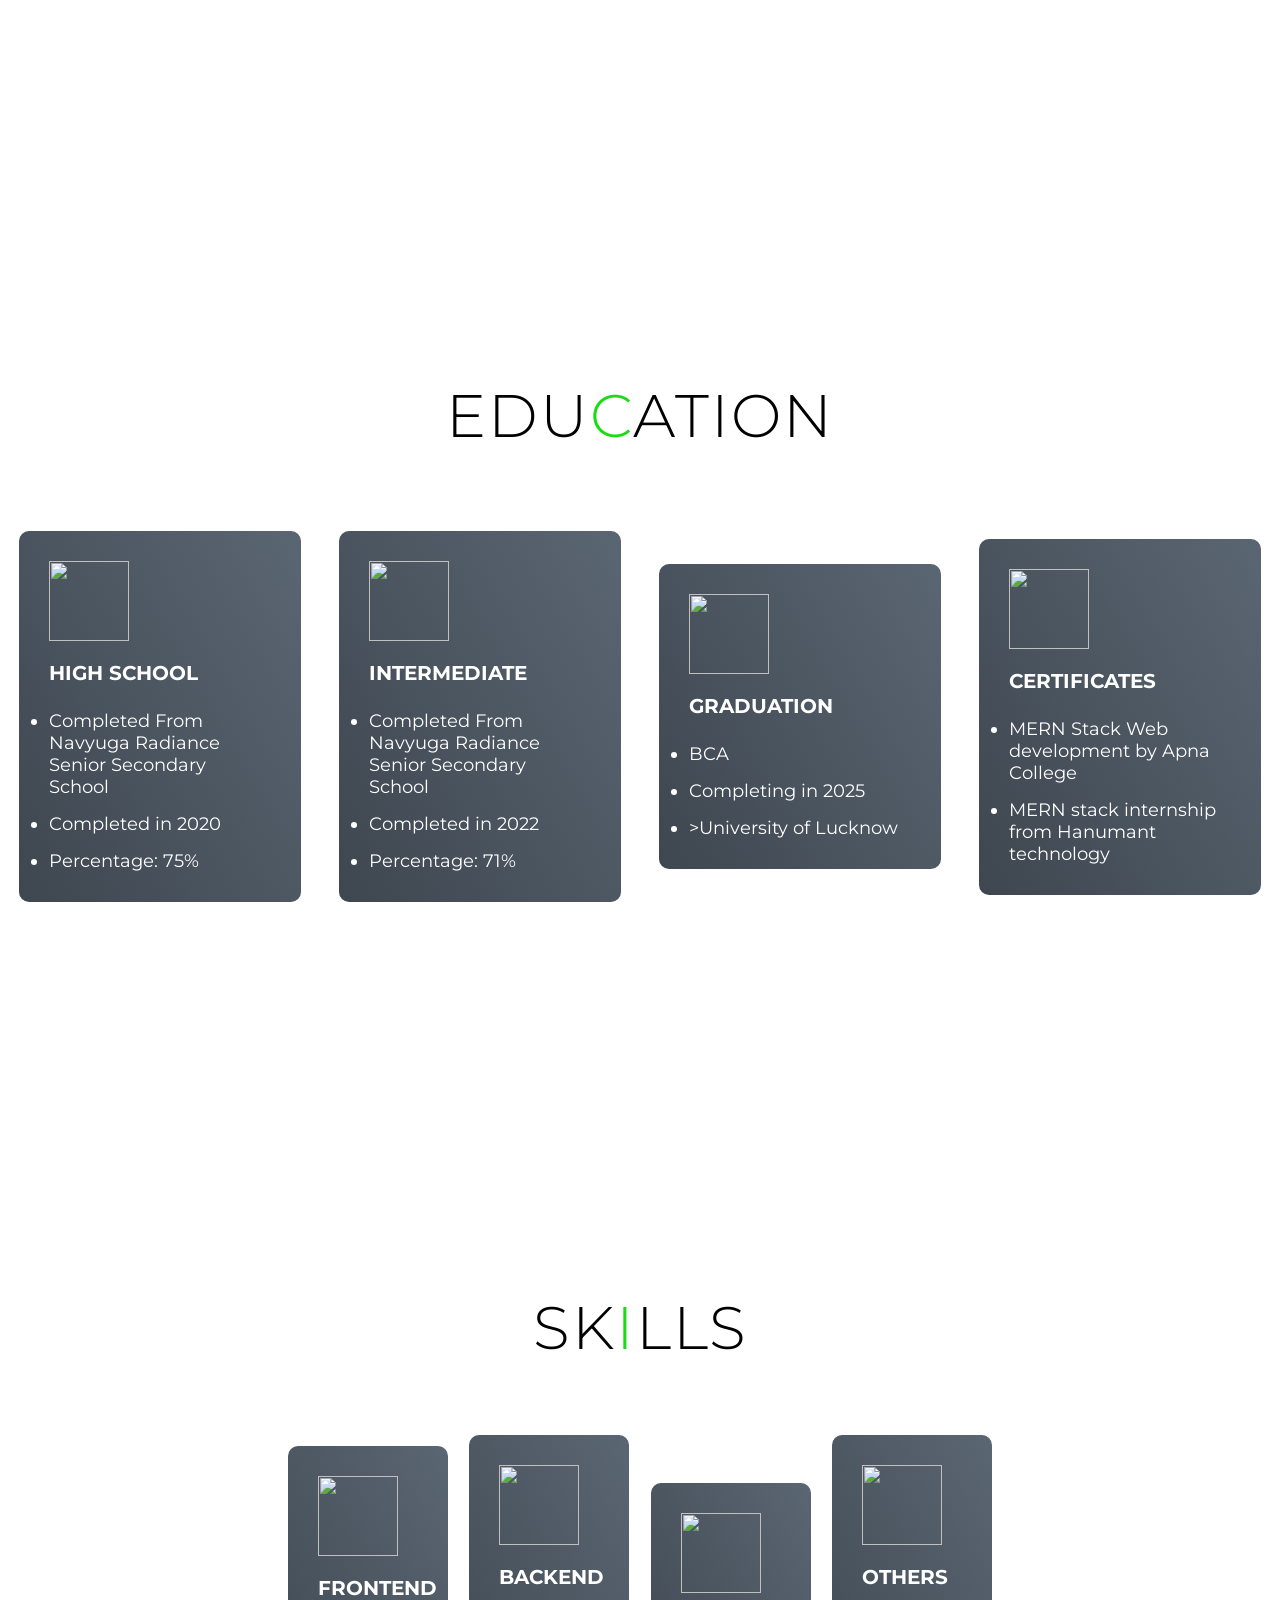
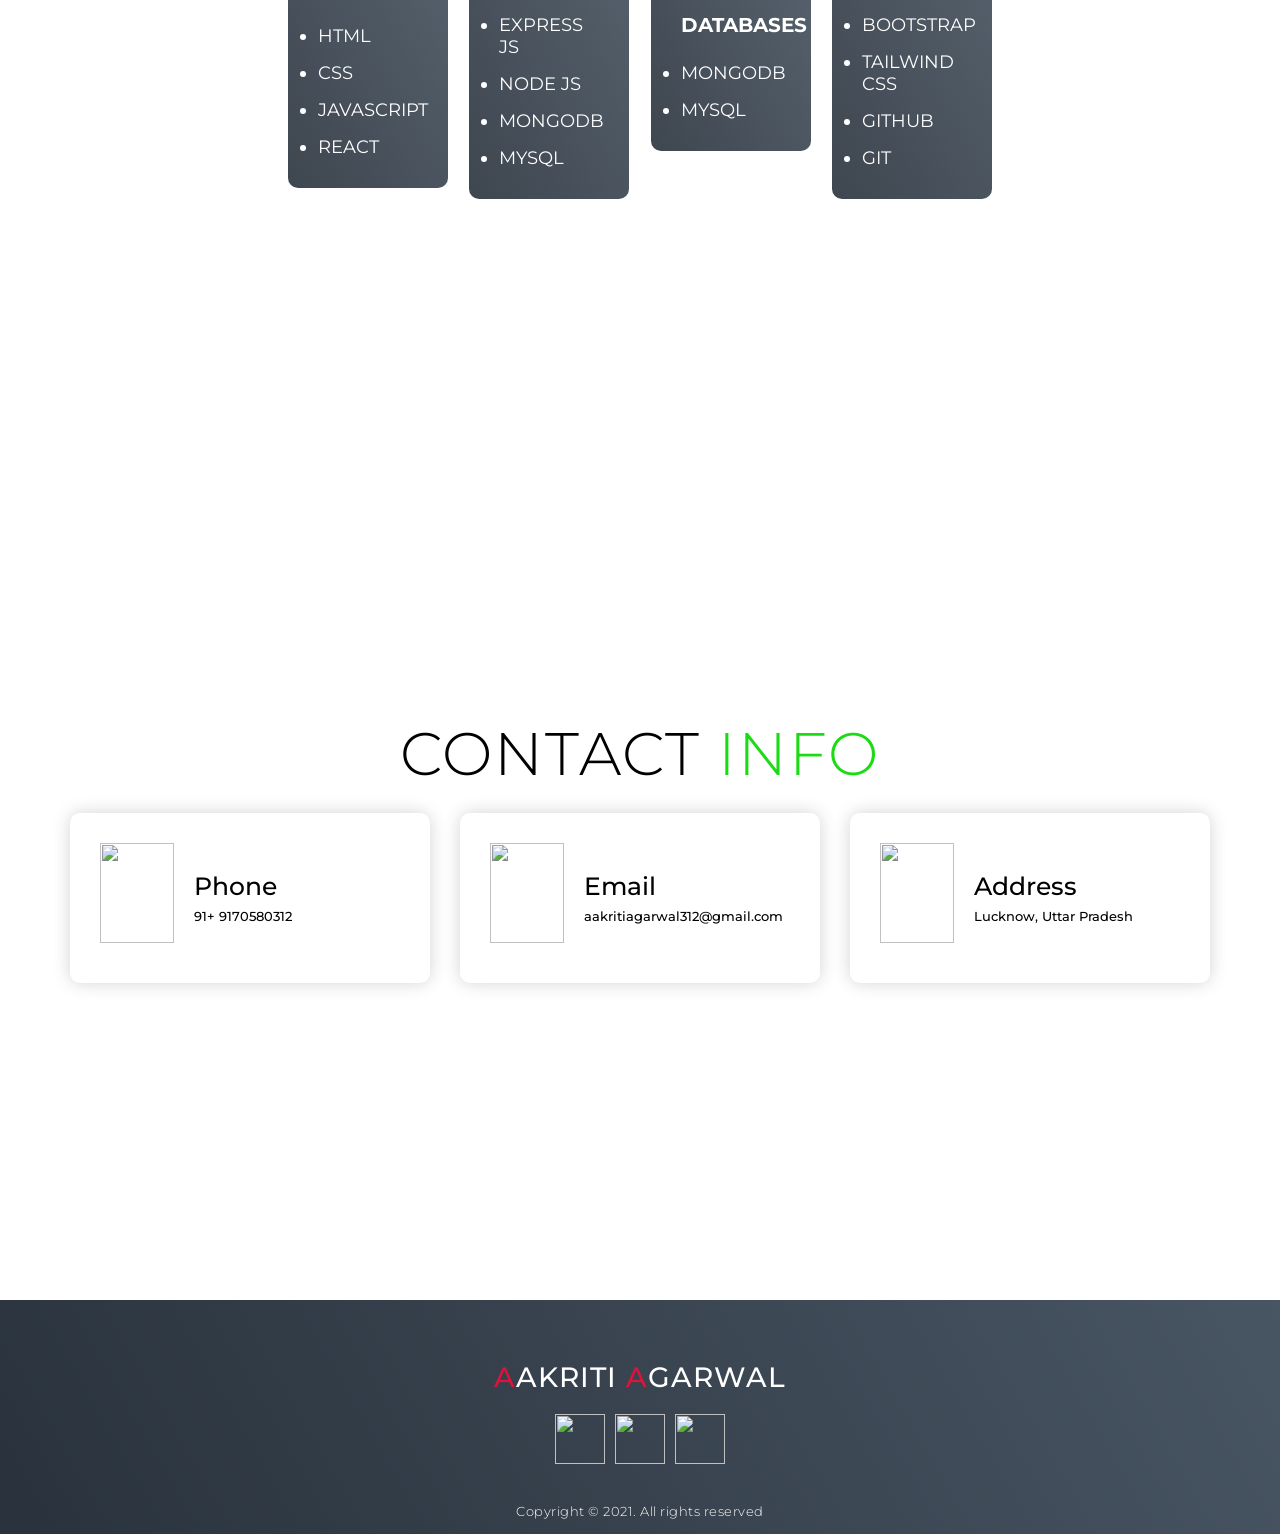
==== commit 10ccf2b6: "Update index.html" ====
--- a/index.html
+++ b/index.html
@@ -66,7 +66,7 @@
   <!-- End About Section -->
 
   <!-- Education Section -->
-  <section id="education">
+  <section id="services">
     <div class="services container">
       <div class="service-top">
         <h1 class="section-title">Edu<span>c</span>ation</h1>
@@ -113,7 +113,7 @@
   <!-- End Education Section -->
 
     <!-- Skills Section -->
-    <section id="skills">
+    <section id="services">
       <div class="services container">
         <div class="service-top">
           <h1 class="section-title">Sk<span>i</span>lls</h1>
